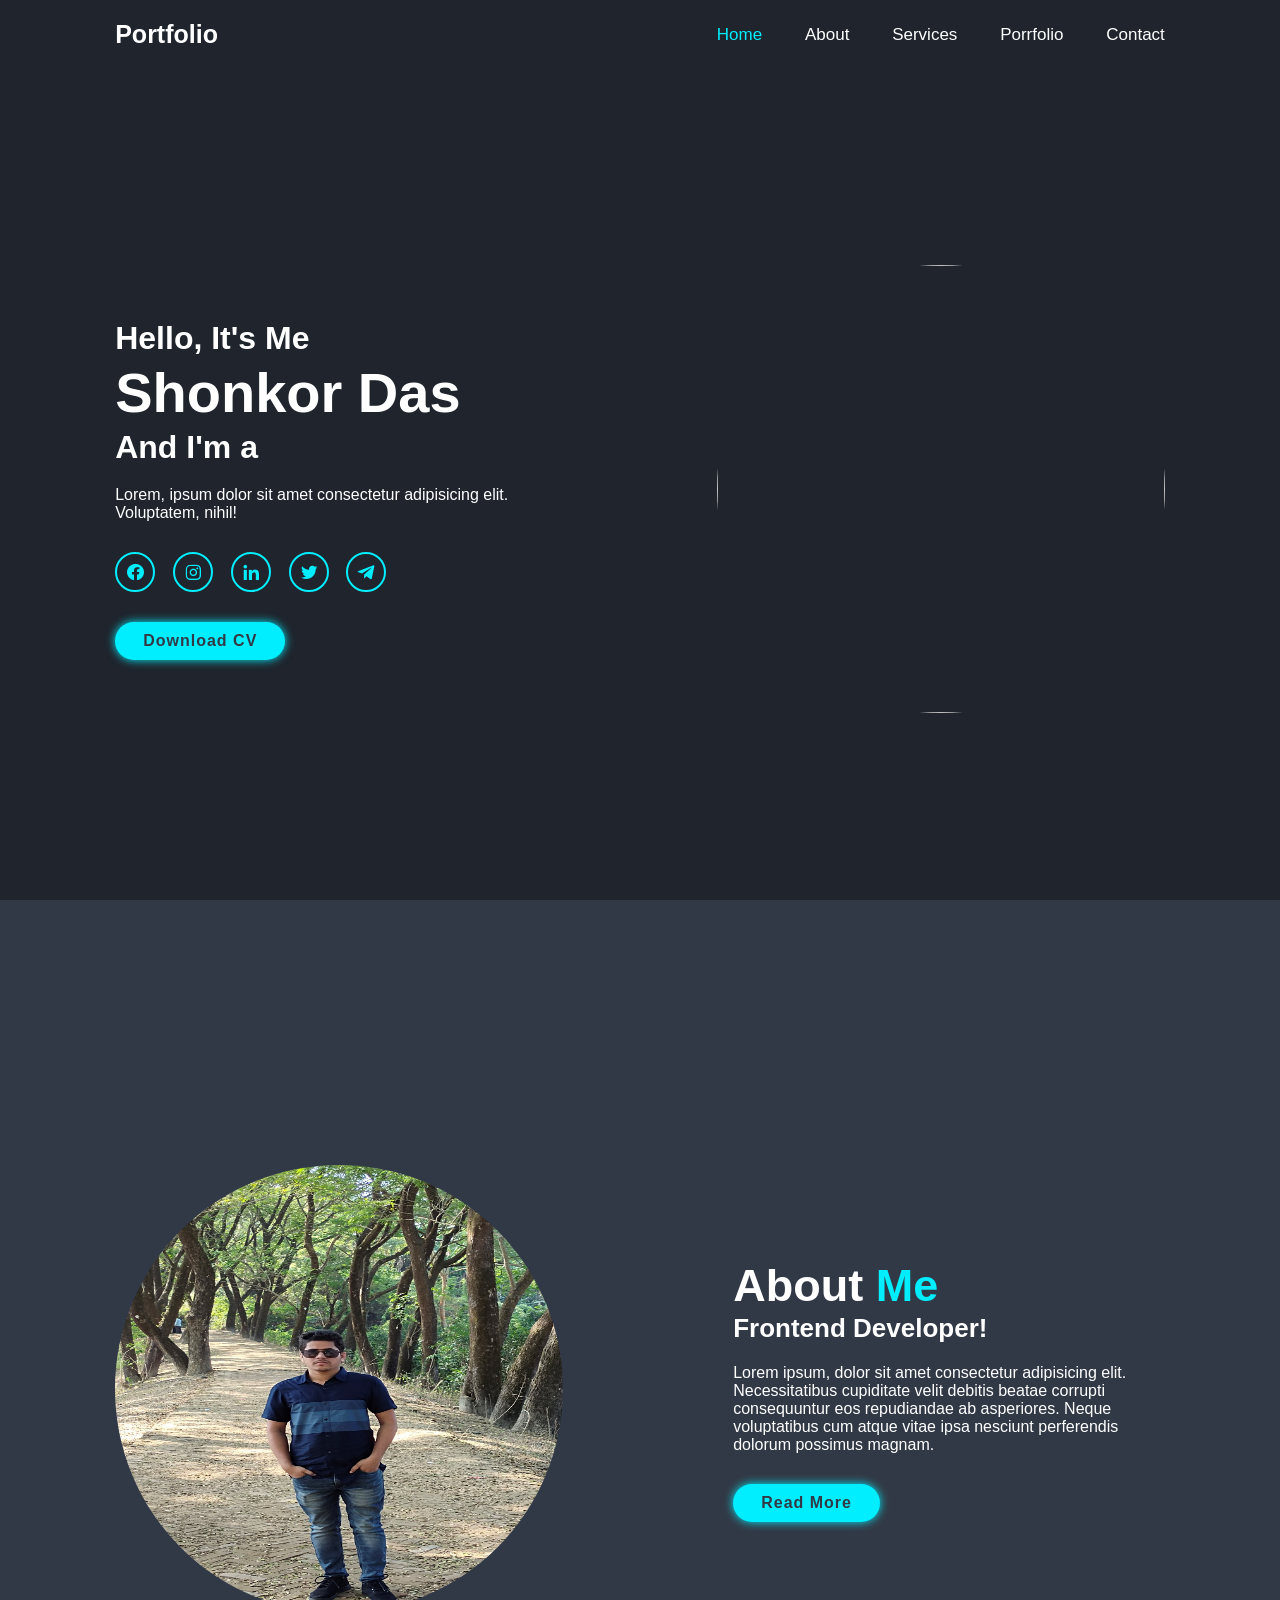
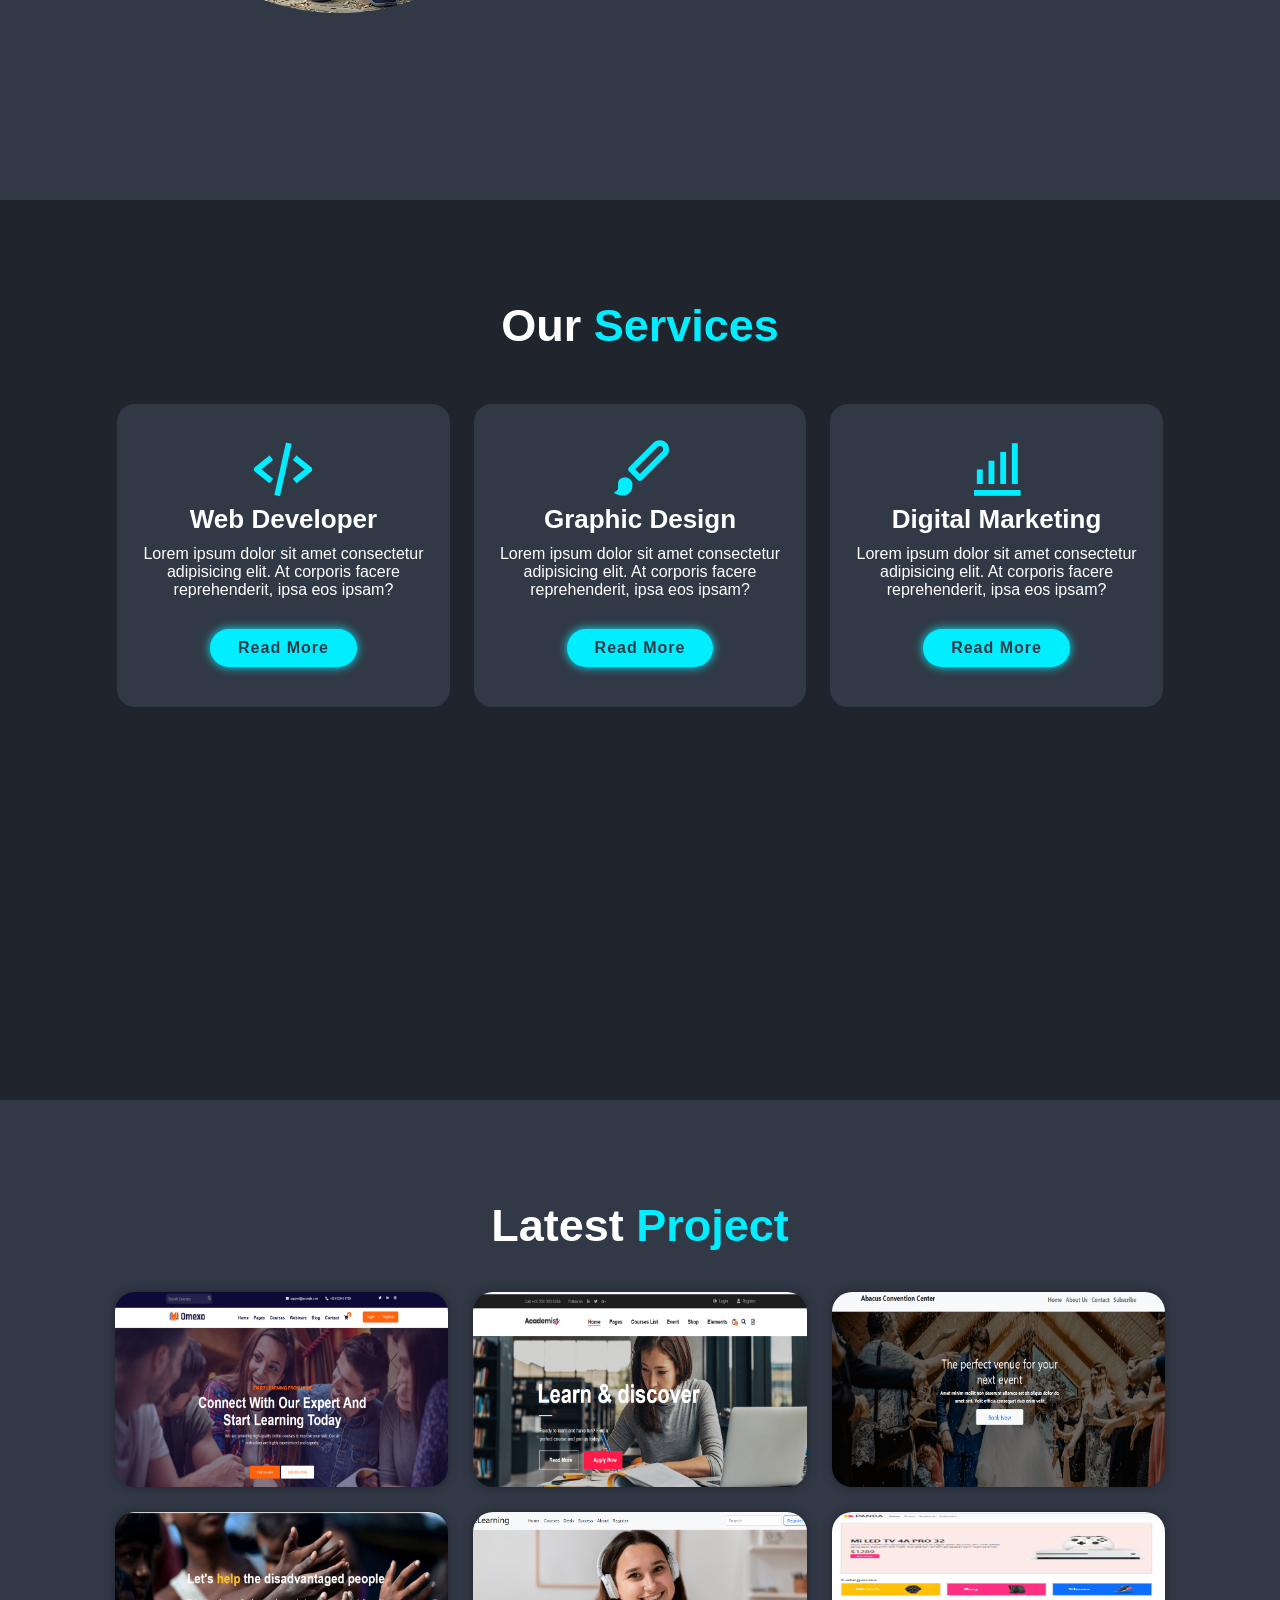
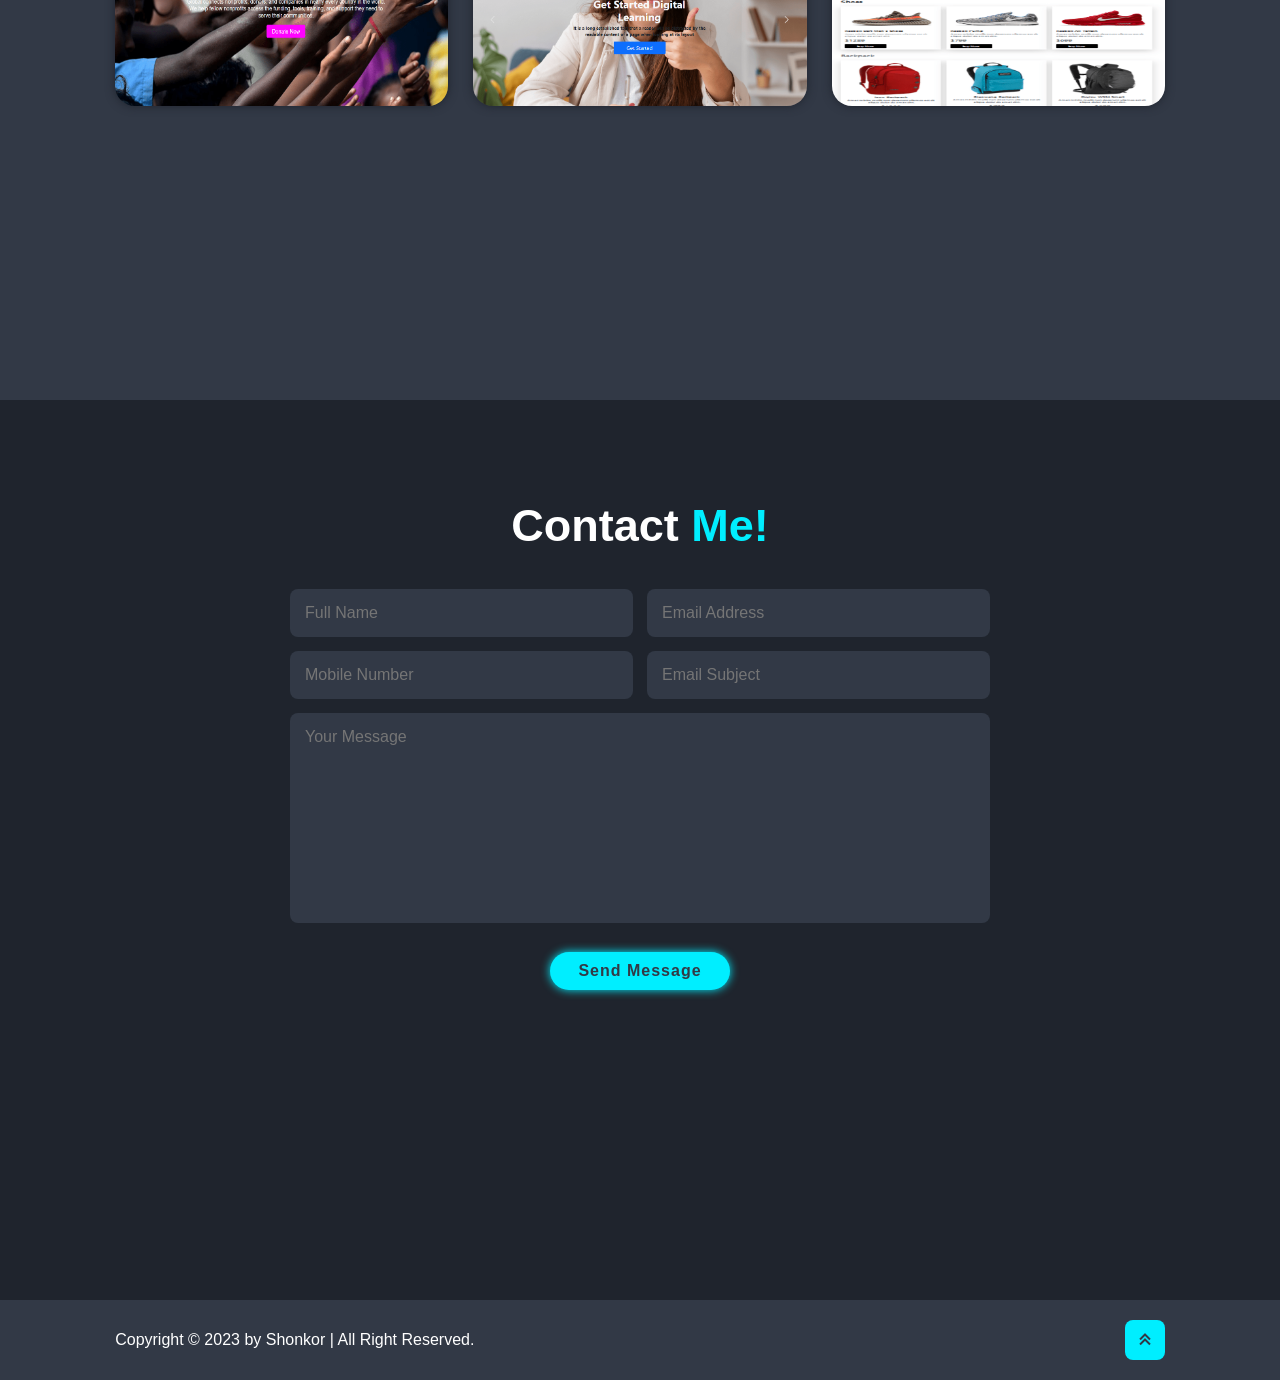
==== index.html @ feb133e9 "my portfolio added" ====
<!DOCTYPE html>
<html lang="en">
    <head>
        <meta charset="UFT-8">
        <title>My Personal Potfolio</title>

        <!--Box Icon-->
        <link href='https://unpkg.com/boxicons@2.1.4/css/boxicons.min.css' rel='stylesheet'>

        <!--Custon css-->
        <link rel="stylesheet" href="CSS/style.css">
    </head>
    <body>
        <!--Header Design-->
        <header class="header">
            <a href="#" class="logo">Portfolio</a>

            <i class='bx bx-menu' id="menu-icon"></i>

            <!--Nav bar-->
            <nav class="navbar">
                <a href="#home" class="active">Home</a>
                <a href="#about">About</a>
                <a href="#services">Services</a>
                <a href="#portfolio">Porrfolio</a>
                <a href="#contact">Contact</a>
            </nav>
        </header>

        <!--Home Section Design-->
        <section class="home" id="home">
            <div class="home-content">
                <h3>Hello, It's Me</h3>
                <h1>Shonkor Das</h1>
                <h3>And I'm a <span class="multiple-text"></span></h3>
                <p>Lorem, ipsum dolor sit amet consectetur adipisicing elit. Voluptatem, nihil!</p>
                <div class="social-media">
                    <a href="#"><i class='bx bxl-facebook-circle'></i></a>
                    <a href="#"><i class='bx bxl-instagram'></i></a>
                    <a href="#"><i class='bx bxl-linkedin'></i></a>
                    <a href="#"><i class='bx bxl-twitter' ></i></a>
                    <a href="#"><i class='bx bxl-telegram' ></i></a>
                </div>
                <a href="#" class="btn">Download CV</a>
            </div>

            <div class="home-img">
                <img src="images/Shonkor Das.JPG" alt="">
            </div>
        </section>

        <!--About Section Design-->
        <section class="about" id="about">
            <div class="about-img">
                <img src="images/shonkor.jpg" alt="">
            </div>
            <div class="about-content">
                <h2 class="heading">About <span>Me</span></h2>
                <h3>Frontend Developer!</h3>
                <p>Lorem ipsum, dolor sit amet consectetur adipisicing elit. Necessitatibus cupiditate velit debitis beatae corrupti consequuntur eos repudiandae ab asperiores. Neque voluptatibus cum atque vitae ipsa nesciunt perferendis dolorum possimus magnam.</p>
                <a href="#" class="btn">Read More</a>
            </div>
        </section>

        <!--Servicess Section Design-->
        <section class="services" id="services">
            <h2 class="heading">Our <span>Services</span></h2>

            <div class="services-container">
                <div class="services-box">
                    <i class='bx bx-code-alt'></i>
                    <h3>Web Developer</h3>
                    <p>Lorem ipsum dolor sit amet consectetur adipisicing elit. At corporis facere reprehenderit, ipsa eos ipsam?</p>
                    <a href="#" class="btn">Read More</a>
                </div>
                <div class="services-box">
                    <i class='bx bxs-paint'></i>
                    <h3>Graphic Design</h3>
                    <p>Lorem ipsum dolor sit amet consectetur adipisicing elit. At corporis facere reprehenderit, ipsa eos ipsam?</p>
                    <a href="#" class="btn">Read More</a>
                </div>
                <div class="services-box">
                    <i class='bx bx-bar-chart-alt'></i>
                    <h3>Digital Marketing</h3>
                    <p>Lorem ipsum dolor sit amet consectetur adipisicing elit. At corporis facere reprehenderit, ipsa eos ipsam?</p>
                    <a href="#" class="btn">Read More</a>
                </div>
            </div>
        </section>

        <!--Portfolio section design-->
        <section class="porrfolio" id="portfolio">
            <h2 class="heading">Latest <span>Project</span></h2>

            <div class="portfolio-container">
                <div class="portfolio-box">
                    <img src="images/portfolio-1.png" alt="">
                    <div class="portfolio-layer">
                        <h4>Web Design</h4>
                        <p>Lorem ipsum dolor sit amet consectetur, adipisicing elit.</p>
                        <a href="#" class="btn"><i class='bx bx-link-external'></i></a>
                    </div>
                </div>
                <div class="portfolio-box">
                    <img src="images/portfolio-2.png" alt="">
                    <div class="portfolio-layer">
                        <h4>Web Design</h4>
                        <p>Lorem ipsum dolor sit amet consectetur, adipisicing elit.</p>
                        <a href="#" class="btn"><i class='bx bx-link-external'></i></a>
                    </div>
                </div>
                <div class="portfolio-box">
                    <img src="images/portfolio-3.png" alt="">
                    <div class="portfolio-layer">
                        <h4>Web Design</h4>
                        <p>Lorem ipsum dolor sit amet consectetur, adipisicing elit.</p>
                        <a href="#" class="btn"><i class='bx bx-link-external'></i></a>
                    </div>
                </div>
                <div class="portfolio-box">
                    <img src="images/portfolio-4.png" alt="">
                    <div class="portfolio-layer">
                        <h4>Web Design</h4>
                        <p>Lorem ipsum dolor sit amet consectetur, adipisicing elit.</p>
                        <a href="#" class="btn"><i class='bx bx-link-external'></i></a>
                    </div>
                </div>
                <div class="portfolio-box">
                    <img src="images/portfolio-5.png" alt="">
                    <div class="portfolio-layer">
                        <h4>Web Design</h4>
                        <p>Lorem ipsum dolor sit amet consectetur, adipisicing elit.</p>
                        <a href="#" class="btn"><i class='bx bx-link-external'></i></a>
                    </div>
                </div>
                <div class="portfolio-box">
                    <img src="images/portfolio-6.png" alt="">
                    <div class="portfolio-layer">
                        <h4>Web Design</h4>
                        <p>Lorem ipsum dolor sit amet consectetur, adipisicing elit.</p>
                        <a href="#" class="btn"><i class='bx bx-link-external'></i></a>
                    </div>
                </div>
            </div>
        </section>

        <!--Contact Section Design-->
        <section class="contact" id="contact">
            <h2 class="heading">Contact <span>Me!</span></h2>

            <form action="#">
                <div class="input-box">
                    <input type="text" placeholder="Full Name">
                    <input type="email" placeholder="Email Address">
                </div>
                <div class="input-box">
                    <input type="number" placeholder="Mobile Number">
                    <input type="text" placeholder="Email Subject">
                </div>
                <textarea name="" id="" cols="30" rows="10" placeholder="Your Message"></textarea>
                <input type="submit" value="Send Message" class="btn">
            </form>
        </section>

        <!--Footer Design-->
        <footer class="footer">
            <div class="footer-text">
                <p>Copyright &copy; 2023 by Shonkor | All Right Reserved.</p>
            </div>

            <div class="footer-icon">
                <a href="#home"><i class='bx bx-chevrons-up'></i></a>
            </div>
        </footer>

        <!-- Scroll Reveal -->
        <script src="https://unpkg.com/scrollreveal"></script>

        <!-- Typed js -->
        <script src="https://unpkg.com/typed.js@2.0.16/dist/typed.umd.js"></script>

        <!--Custom js-->
        <script src="js/script.js"></script>
    </body>
</html>
---- CSS/style.css ----
*{
    margin: 0;
    padding: 0;
    box-sizing: border-box;
    text-decoration: none;
    font-family: sans-serif;
    border: none;
    outline: none;
    scroll-behavior: smooth;
}

:root{
    --bg-color: #1f242d;
    --second-bg-color: #323946;
    --text-color: #fff;
    --main-color: #0ef;
}

html{
    font-size: 62.5%;
    overflow-x: hidden;
}

body{
    background: var(--bg-color);
    color: var(--text-color);
}


section {
    min-height: 100vh;
    padding: 10rem 9% 2rem ;
}

.header{
    position: fixed;
    top: 0;
    left: 0;
    width: 100%;
    padding: 2rem 9%;
    background: var(--bg-color);
    display: flex;
    justify-content: space-between;
    align-items: center;
    z-index: 100;
}

.logo{
    font-size: 2.5rem;
    color: var(--text-color);
    font-weight: 600;
    cursor: default;
}

.navbar a{
    font-size: 1.7rem;
    color: var(--text-color);
    margin-left: 4rem;
    transition: .3s;
}

.navbar a:hover,
.navbar a.active{
    color: var(--main-color);
}

#menu-icon {
    font-size: 3.6rem;
    color: var(--text-color);
    display: none;
}

.home{
    display: flex;
    justify-content: center;
    align-items: center;
}

.home-img img{
    width: 35vw;
    height: 35vw;
    border-radius: 50%;
    margin-left: 15rem;
}

.home-content h3 {
    font-size: 3.2rem;
    font-weight: 700;
}

.home-content h3:nth-of-type(2){
    margin-bottom: 2rem;
}

span{
    color: var(--main-color);
}

.home-content h1{
    font-size: 5.6rem;
    font-weight: 700;
    line-height: 1.3;
}

.home-content p{
    font-size: 1.6rem;
}

.social-media a {
    display: inline-flex;
    justify-content: center;
    align-items: center;
    width: 4rem;
    height: 4rem;
    background: transparent;
    border: .2rem solid var(--main-color);
    border-radius: 50%;
    font-size: 2rem;
    color: var(--main-color);
    margin: 3rem 1.5rem 3rem 0;
    transition: .5s ease;
}

.social-media a:hover {
    background: var(--main-color);
    color: var(--second-bg-color);
    box-shadow: 0 0 1rem var(--main-color);
}

.btn{
    display: inline-block;
    padding: 1rem 2.8rem;
    background: var(--main-color);
    border-radius: 4rem;
    box-shadow: 0 0 1rem var(--main-color);
    font-size: 1.6rem;
    color: var(--second-bg-color);
    letter-spacing: .1rem;
    font-weight: 600;
    transition: .5s ease;
}

.btn:hover{
    box-shadow: none;
}

.about {
    display: flex;
    justify-content: center;
    align-items: center;
    gap: 2rem;
    background: var(--second-bg-color);
}

.about-img img{
    width: 35vw;
    height: 35vw;
    border-radius: 50%;
    margin-right: 15rem;
}

.heading {
    text-align: center;
    font-size: 4.5rem;
}

.about-content h2{
    text-align: left;
    line-height: 1.2;
}
.about-content h3{
    font-size: 2.6rem;
}

.about-content p {
    font-size: 1.6rem;
    margin: 2rem 0 3rem;
}

.services h2{
    margin-bottom: 5rem;
}

.services-container {
    display: flex;
    justify-content: center;
    align-items: center;
    flex-wrap: wrap;
    gap: 2rem;
}

.services-container .services-box {
    flex: 1 1 30rem;
    background: var(--second-bg-color);
    padding: 3rem 2rem 4rem;
    border-radius: 2rem;
    text-align: center;
    border: .2rem solid var(--bg-color);
    transition: .5s ease;
}

.services-container .services-box:hover {
    border-color: var(--main-color);
    transform: scale(1.02);
}

.services-box i {
    font-size: 7rem;
    color: var(--main-color);
}

.services-box h3 {
    font-size: 2.6rem;
}

.services-box p {
    font-size: 1.6rem;
    margin: 1rem 0 3rem;
}

.porrfolio{
    background: var(--second-bg-color);
}

.porrfolio h2 {
    margin-bottom: 4rem;
}

.portfolio-container {
    display: grid;
    grid-template-columns: repeat(3, 1fr);
    align-items: center;
    gap: 2.5rem;
}

.portfolio-container .portfolio-box {
    position: relative;
    border-radius: 2rem;
    box-shadow: 0 0 1rem var(--bg-color);
    overflow: hidden;
    display: flex;
}

.portfolio-box img {
    width: 100%;
    transition: .5s ease;
}

.portfolio-box:hover img{
    transform: scale(1.1);
}

.portfolio-box .portfolio-layer {
    position: absolute;
    bottom: 0;
    left: 0;
    width: 100%;
    height: 100%;
    background: linear-gradient(rgba(0,0,0, .00001), var(--main-color));
    display: flex;
    justify-content: center;
    align-items: center;
    flex-direction: column;
    text-align: center;
    padding: 0 4rem;
    transform: translateY(100%);
    transition: .5s ease;
}


.portfolio-box:hover .portfolio-layer{
    transform: translateY(0);
}

.portfolio-layer h4 {
    font-size: 3rem;
}

.portfolio-layer p {
    font-size: 1.6rem;
    margin: .3rem 0 1rem;
}

.portfolio-layer a {
    display: inline-block;
    justify-content: center;
    align-items: center;
    width: 5rem;
    height: 5rem;
    background: var(--text-color);
    border-radius: 50%;
    margin-bottom: 0;
    padding-bottom: 0;
}

.portfolio-layer a i {
    font-size: 2rem;
    color: var(--second-bg-color);
    margin-left:-1rem;
    padding: 0.3rem 0;
}

.contact h2{
    margin-bottom: 3rem;
}

.contact form{
    max-width: 70rem;
    margin: 1rem auto;
    text-align: center;
    margin-bottom: 3rem;
}

.contact form .input-box{
    display: flex;
    justify-content: space-between;
    flex-wrap: wrap;
}

.contact form .input-box input,
.contact form textarea {
    width: 100%;
    padding: 1.5rem;
    font-size: 1.6rem;
    color: var(--text-color);
    background: var(--second-bg-color);
    border-radius: .8rem;
    margin: .7rem 0;
}

.contact form .input-box input {
    width: 49%;
}

.contact form textarea {
    resize: none;
}

.contact form .btn {
    margin-top: 2rem;
    cursor: pointer;
}

.footer{
    display: flex;
    justify-content: space-between;
    align-items: center;
    flex-wrap: wrap;
    padding: 2rem 9%;
    background: var(--second-bg-color);
}

.footer-text {
    font-size: 1.6rem;
}

.footer-icon a {
    display: inline-block;
    justify-content: center;
    align-items: center;
    padding: .8rem;
    background: var(--main-color);
    border-radius: .8rem;
    transition: .5s ease;
}

.footer-icon a:hover{
    box-shadow: 0 0 1rem var(--main-color);
}

.footer-icon a i {
    font-size: 2.4rem;
    color: var(--second-bg-color);
}


/*Breakpoints*/
@media (max-width: 1200px) {
    html {
        font-size: 55%;
    }
}

@media (max-width: 991px) {
    .header {
        padding: 2rem 3%;
    }
    section {
        padding: 10rem 3% 2rem;
    }

    .services {
        padding-bottom: 7rem;
    }

    .porrfolio {
        padding-bottom: 7rem;
    }

    .contact {
        min-height: auto;
    }

    footer{
        padding: 2rem 3%;
    }
}

@media(max-width: 768px) {
    #menu-icon {
        display: block;
    }

    .navbar {
        position: absolute;
        top: 100%;
        left: 0;
        width: 100%;
        padding: 1rem 3%;
        background: var(--bg-color);
        border-top: .1rem solid rgb(0, 0, 0, .2);
        box-shadow: 0 .5rem 1rem rgb(0, 0, 0, .2);
        display: none;
    }

    .navbar.active {
        display: block;
    }

    .navbar a {
        display: block;
        font-size: 2rem;
        margin: 3rem 0;
    }

    .home {
        flex-direction: column;
    }

    .home-content h3 {
        font-size: 2.6rem;
    }

    .home-content h1 {
        font-size: 5rem;
    }

    .home-img img {
        width: 55vw;
        margin-top: 4rem;
    }

    .about {
        flex-direction: column-reverse;
    }

    .about img {
        width: 50vw;
        margin-top: 4rem;
    }

    .porrfolio h2 {
        margin-bottom: 3rem;
    }

    .portfolio-container {
        grid-template-columns: repeat(2, 1fr);
    } 
}

@media (max-width: 617px) {
    .portfolio-container {
        grid-template-columns: 1fr;
    }
}

@media (max-width: 450px) {
    html {
        font-size: 50%;
    }
    .contact form .input-box input {
        width: 100%;
    }
}

@media (max-width: 365px) {
    .home-img img {
        width: 80vw;
    }
    .about-img img{
        width: 80vw;
    }
    .footer {
        flex-direction: column-reverse;
    }
    .footer p {
        text-align: center;
        margin-top: 2rem;
    }
}
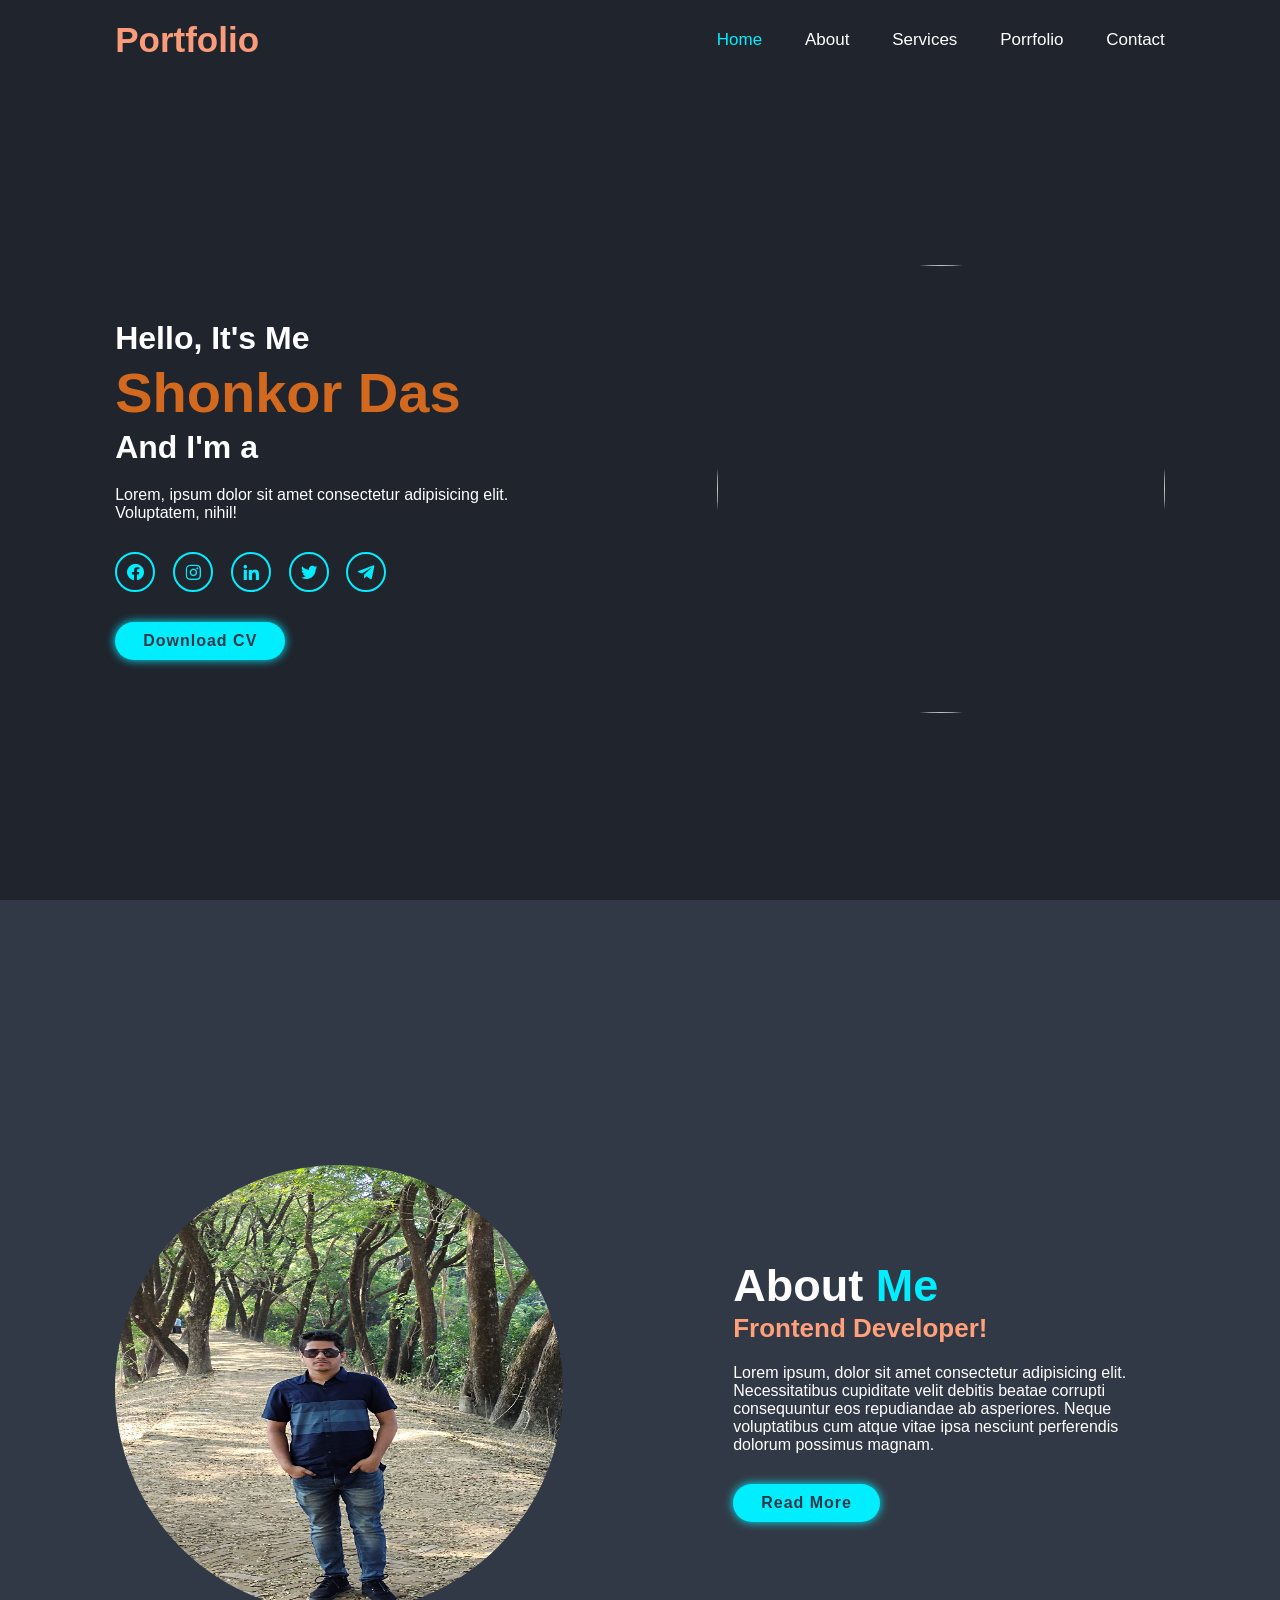
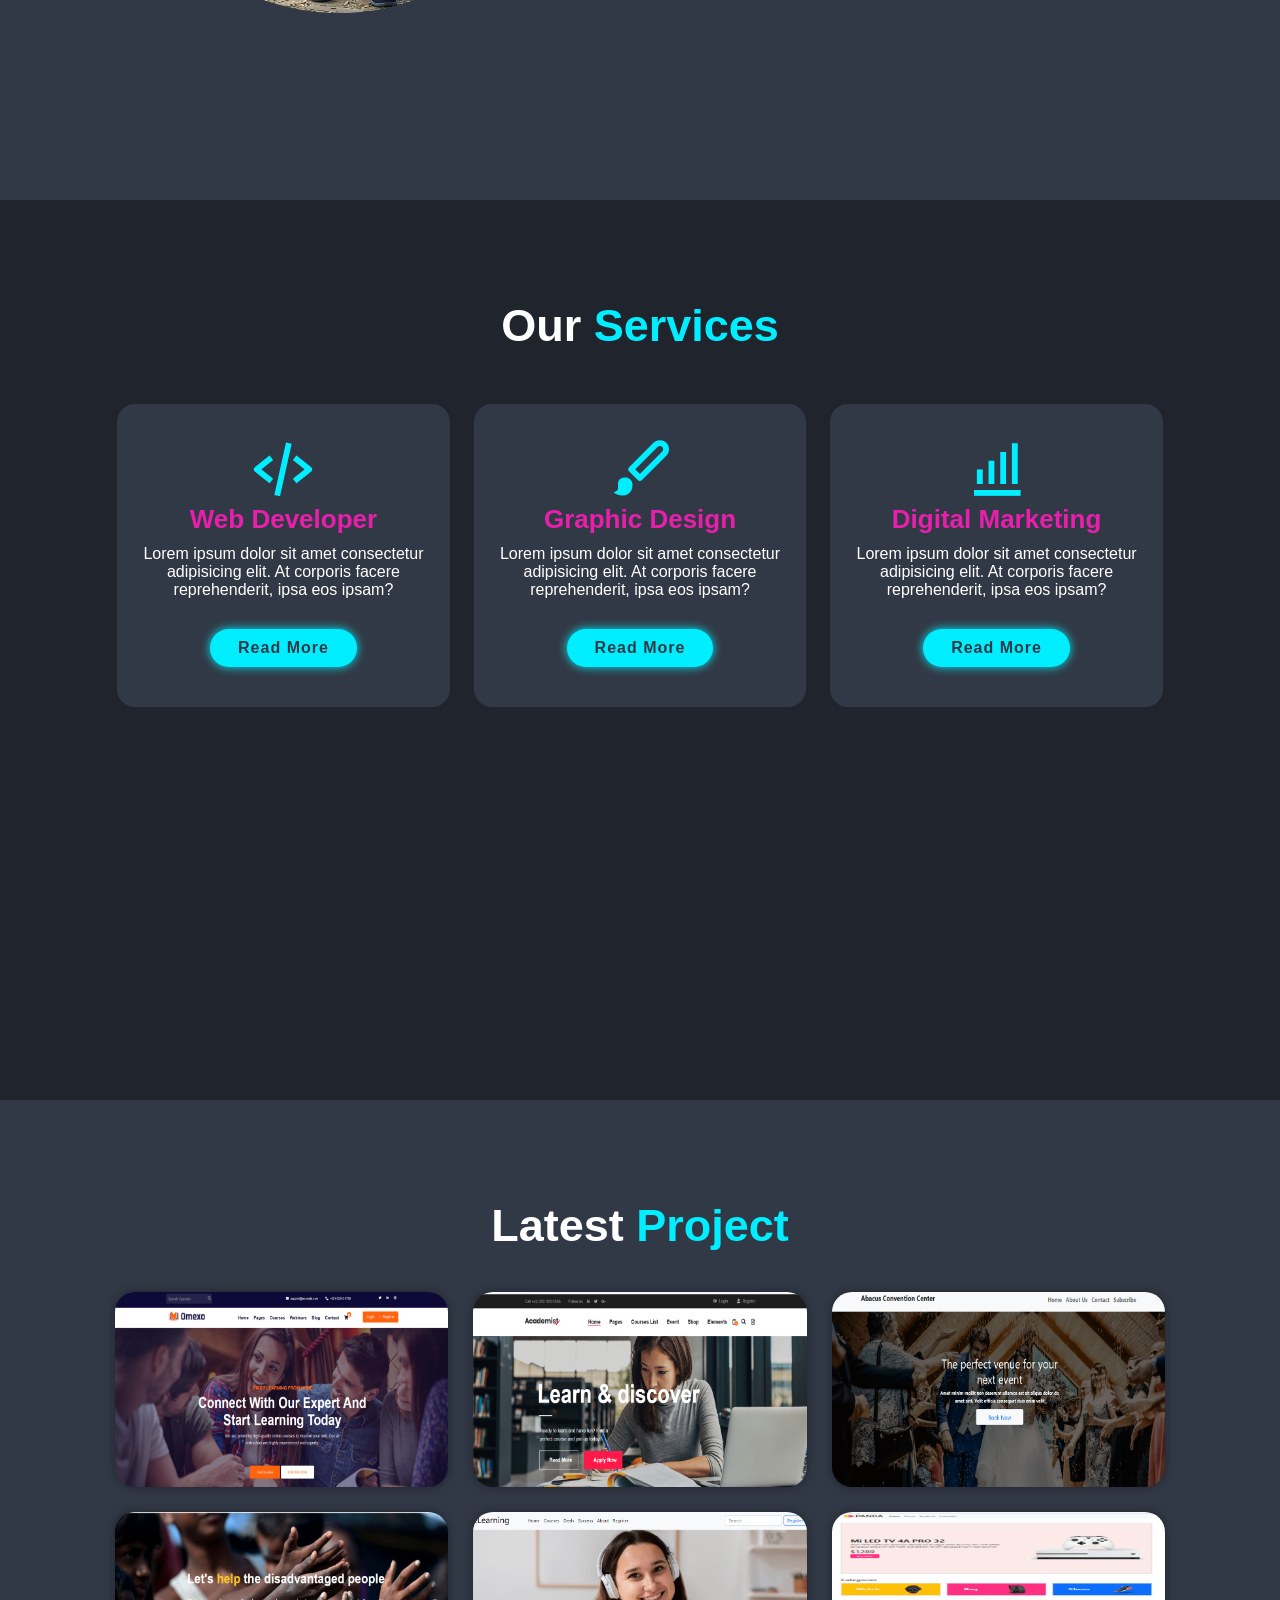
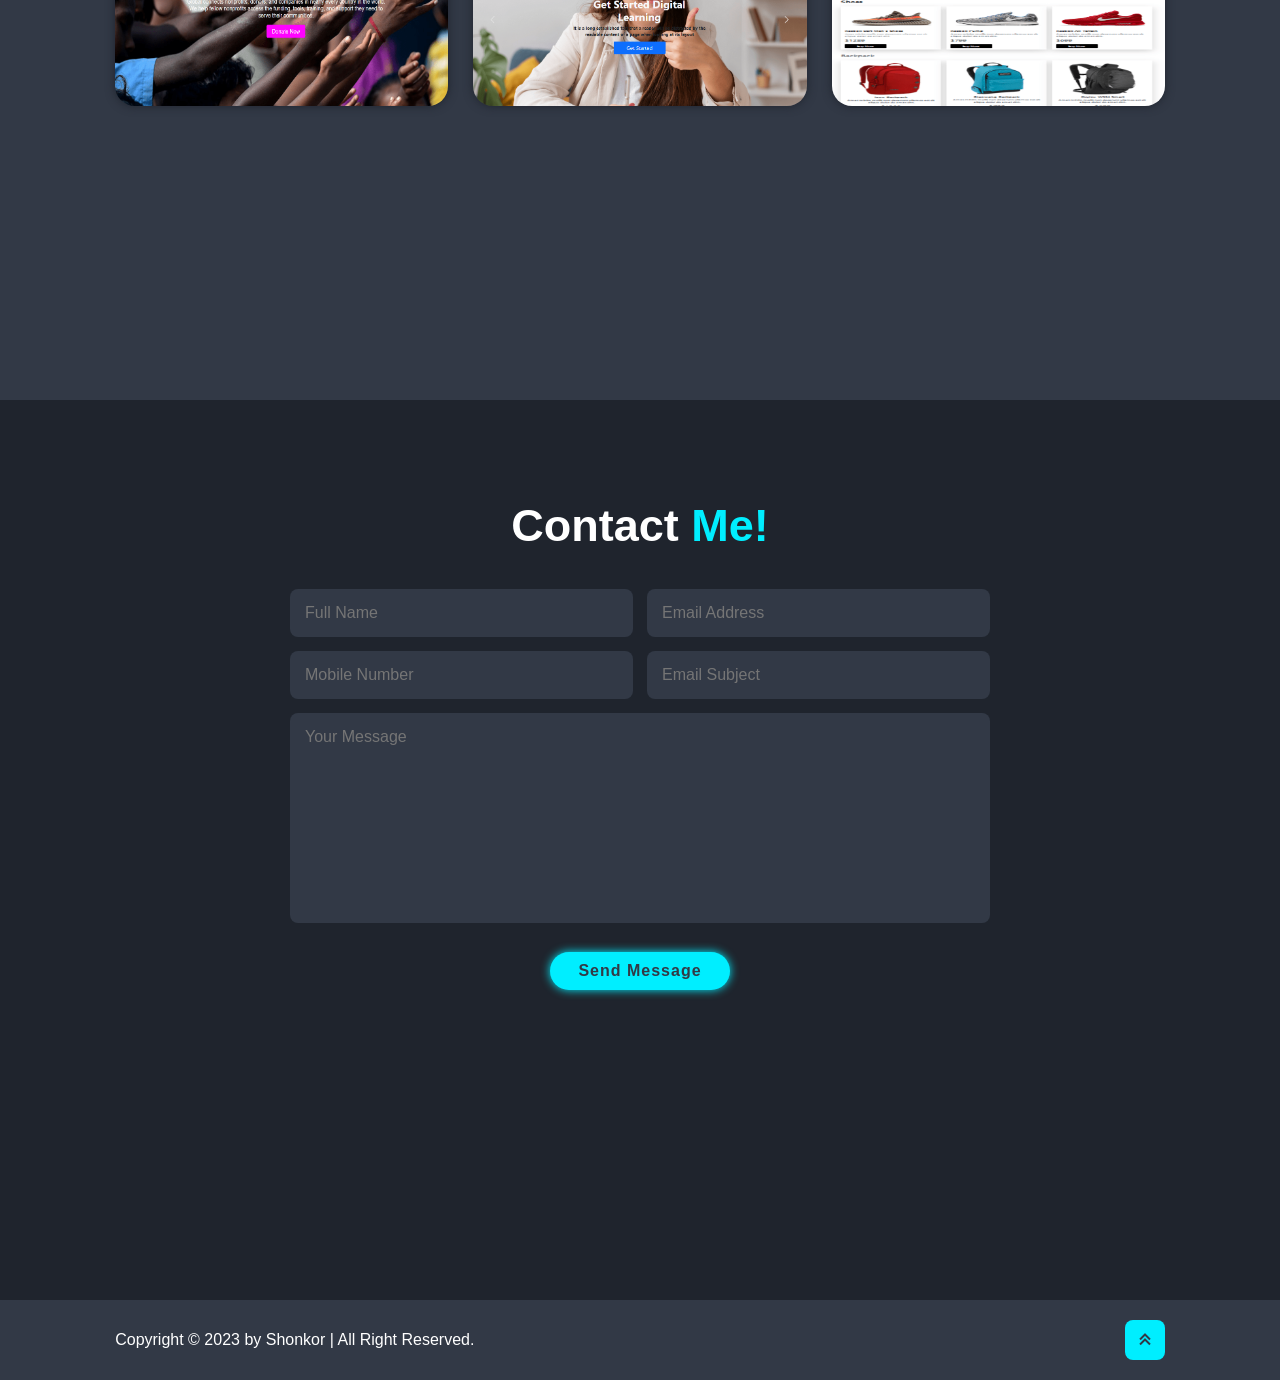
==== commit f417534f: "contact section add" ====
--- a/index.html
+++ b/index.html
@@ -31,17 +31,23 @@
         <section class="home" id="home">
             <div class="home-content">
                 <h3>Hello, It's Me</h3>
-                <h1>Shonkor Das</h1>
+                <h1 class="name">Shonkor Das</h1>
                 <h3>And I'm a <span class="multiple-text"></span></h3>
                 <p>Lorem, ipsum dolor sit amet consectetur adipisicing elit. Voluptatem, nihil!</p>
                 <div class="social-media">
-                    <a href="#"><i class='bx bxl-facebook-circle'></i></a>
-                    <a href="#"><i class='bx bxl-instagram'></i></a>
-                    <a href="#"><i class='bx bxl-linkedin'></i></a>
+                    <a href="https://www.facebook.com/Shonkordas1" target="_blank">
+                        <i class='bx bxl-facebook-circle'></i>
+                    </a>
+                    <a href="https://www.instagram.com/sd_shonkor" target="_blank">
+                        <i class='bx bxl-instagram'></i>
+                    </a>
+                    <a href="https://www.linkedin.com/in/shonkor/" target="_blank">
+                        <i class='bx bxl-linkedin'></i>
+                    </a>
                     <a href="#"><i class='bx bxl-twitter' ></i></a>
-                    <a href="#"><i class='bx bxl-telegram' ></i></a>
+                    <a href=""><i class='bx bxl-telegram' ></i></a>
                 </div>
-                <a href="#" class="btn">Download CV</a>
+                <a href="CV/CV of Shonkor Das.pdf" class="btn" download>Download CV</a>
             </div>
 
             <div class="home-img">
@@ -56,7 +62,7 @@
             </div>
             <div class="about-content">
                 <h2 class="heading">About <span>Me</span></h2>
-                <h3>Frontend Developer!</h3>
+                <h3 class="about-name">Frontend Developer!</h3>
                 <p>Lorem ipsum, dolor sit amet consectetur adipisicing elit. Necessitatibus cupiditate velit debitis beatae corrupti consequuntur eos repudiandae ab asperiores. Neque voluptatibus cum atque vitae ipsa nesciunt perferendis dolorum possimus magnam.</p>
                 <a href="#" class="btn">Read More</a>
             </div>
--- a/CSS/style.css
+++ b/CSS/style.css
@@ -46,10 +46,11 @@
 }
 
 .logo{
-    font-size: 2.5rem;
+    font-size: 3.5rem;
     color: var(--text-color);
     font-weight: 600;
     cursor: default;
+    color: #fa9b79;
 }
 
 .navbar a{
@@ -74,6 +75,10 @@
     display: flex;
     justify-content: center;
     align-items: center;
+}
+
+.name {
+    color: chocolate;
 }
 
 .home-img img{
@@ -152,6 +157,9 @@
     background: var(--second-bg-color);
 }
 
+.about-name{
+    color: lightsalmon;
+}
 .about-img img{
     width: 35vw;
     height: 35vw;
@@ -211,6 +219,7 @@
 
 .services-box h3 {
     font-size: 2.6rem;
+    color: #e91fac;
 }
 
 .services-box p {
